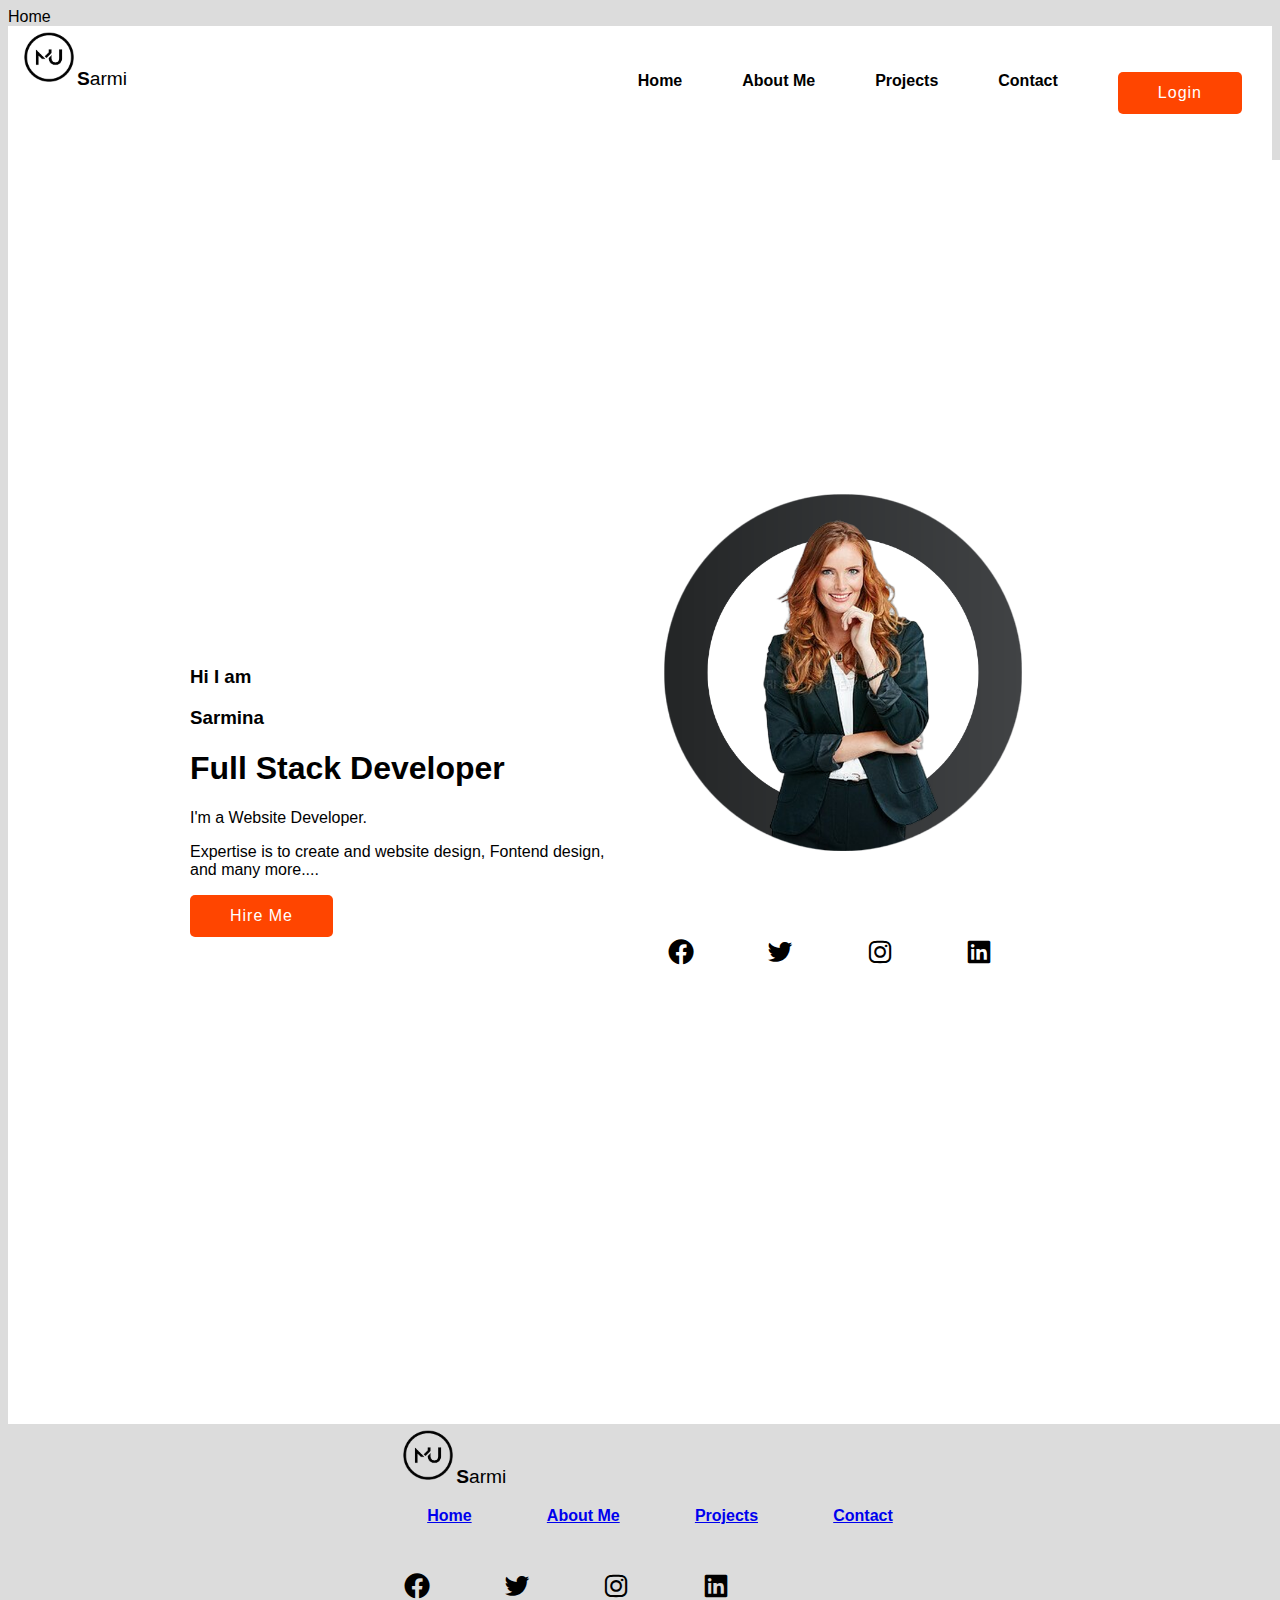
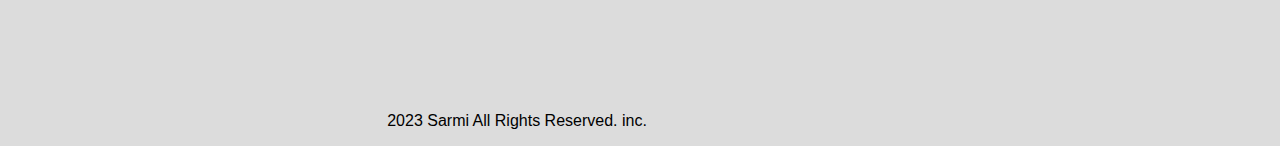
==== index.html @ 6db9610e "updated" ====
<!DOCTYPE html>
<html lang="en">
<head>
    <meta charset="UTF-8">
    <meta name="viewport" content="width=device-width, initial-scale=1.0">
    <title>nav</title>
    Home<link rel="stylesheet" href="Nav.css">
    <link href='https://unpkg.com/boxicons@2.1.4/css/boxicons.min.css' rel='stylesheet'>
</head>
<body>
    <nav>
        <div class="img1">
            <div><img src="mu_logo.png"><b>S</b>armi</div>
        </div>
        <ul>
            <li><a href="index.html" target="blank">Home</a></li>
            <li><a href="About.html" target="blank">About Me</a></li>
            <li><a href="Project.html" target="blank">Projects</a></li>
            <li><a href="Contact.html" target="blank">Contact</a></li>
            <li><a href="Login.html" target="blank" class="btn-box">Login</a></li>
        </ul>
    </nav>
    
    <section class="home">
        <div class="home.content">
            <h3>Hi I am</h3>
            <h3><span>Sarmina</span></h3>
            <h1>Full Stack Developer</h1>
            <p>I'm a Website Developer.<br></p>
            <p>Expertise is to create and website design, Fontend design, and many more....</p>
            <a href="#" class="btn-box">Hire Me</a>
        </div>
        <div class="girl-img">
            <img src="profile-pic.png">
            <div class="home-sci">
            <a href="#"><i class='bx bxl-facebook-circle'></i></a>
            <a href="#"><i class='bx bxl-twitter'></i></a>
            <a href="#"><i class='bx bxl-instagram'></i></a>
            <a href="#"><i class='bx bxl-linkedin-square'></i></a>
            </div>
        </div>
    </section>

    <section class="logo">
        <div class="img1">
            <div><img src="mu_logo.png"><b>S</b>armi</div>
        </div>
        <ul>
            <li><a href="index.html" target="blank">Home</a></li>
            <li><a href="About.html" target="blank">About Me</a></li>
            <li><a href="Project.html" target="blank">Projects</a></li>
            <li><a href="Contact.html" target="blank">Contact</a></li>
        </ul>
        <div class="home-sci">
            <a href="#"><i class='bx bxl-facebook-circle'></i></a>
            <a href="#"><i class='bx bxl-twitter'></i></a>
            <a href="#"><i class='bx bxl-instagram'></i></a>
            <a href="#"><i class='bx bxl-linkedin-square'></i></a>
        </div>
        <p>2023 Sarmi All Rights Reserved. inc.</p>
    </section>

    
</body>
</html>
---- Nav.css ----
.{
    margin: 0;
    padding: 0;
    box-sizing: border-box;
    scroll-behavior: smooth;
}
body{
    background-color: gainsboro;
    font-family: Arial, Helvetica, sans-serif;
}
nav{
    display: flex;
    justify-content: space-between;
    background-color:white;
}
nav ul{
    display: flex;
    list-style: none;
}
nav li{
    padding: 25px;
    margin: 5px;
}
nav li a{
    text-decoration: none;
    color:black;
    font-weight: bold;
    transition: 0.4s;
}
nav li :hover{
    color: black;
    transform: scale(1);
    background-color: blanchedalmond;
    padding: 10px;
    font-size: large;
}
img{
    width: 50px;
    height: 50px;
    padding: 3px;
    margin: auto;
    margin-left: 10px;
}
.img1{
    padding: 3px;
    font-size: larger;
}
.home{
    position: relative;
    width: 70%;
    justify-content: space-between;
    height: 60vh;
    background-size: cover;
    background-position: center;
    padding: 182px; 
    background-color: white;
}
.home-content{
    max-width: 400px;
}
.home-content h3{
    font-size: 60px;
    font-weight: 600;
}
.home-content h1{
    font-size: 70px;
    font-weight: 600;
    margin: -3px 0;
}
.home-content p{
    font-size: 40px;
}
.home-sci a{
    display: inline-flex;
    justify-content: center;
    align-items: center;
    width: 60px;
    height: 60px;
    background: transparent
    border: 2px transparent;
    border-radius: 60%;
    font-size: 30px;
    color: black;
    text-decoration: none;
    margin: 15px 35px 80px 0;
}
.home-sci a:hover{
    background: white;
    color:black;
    box-shadow: 0 0 20px black;
}
.btn-box{
    display: inline-block;
    padding: 12px 40px;
    background: orangered;
    border-radius: 5px;
    font-size: 16px;
    color: white;
    letter-spacing: 1px;
    text-decoration: none;
    font-weight: 400;
}
.btn-box:hover {
    box-shadow: 0 0 5px orange,
    0 0 25px orange, 0 0 50px orange,
    0 0 100px orange, 0 0 200px orange
}
section{
    padding:0 30%;
}
.home{
    position: relative;
    width:80%;
    height:100vh;
    display:flex;
    align-items: center;
    justify-content: space-between;
    gap: 30px;
}
.girl-img{
    width: 700px;
    height: 700px;
}
.girl-img img{
    width: 65%;
    height: 65%;
    object-fit: contain;
    font-size: larger;
}
ul {
    display: flex;
    list-style: none;
    font-weight: bold;
    text-decoration: none;
    justify-content: space-between;
}
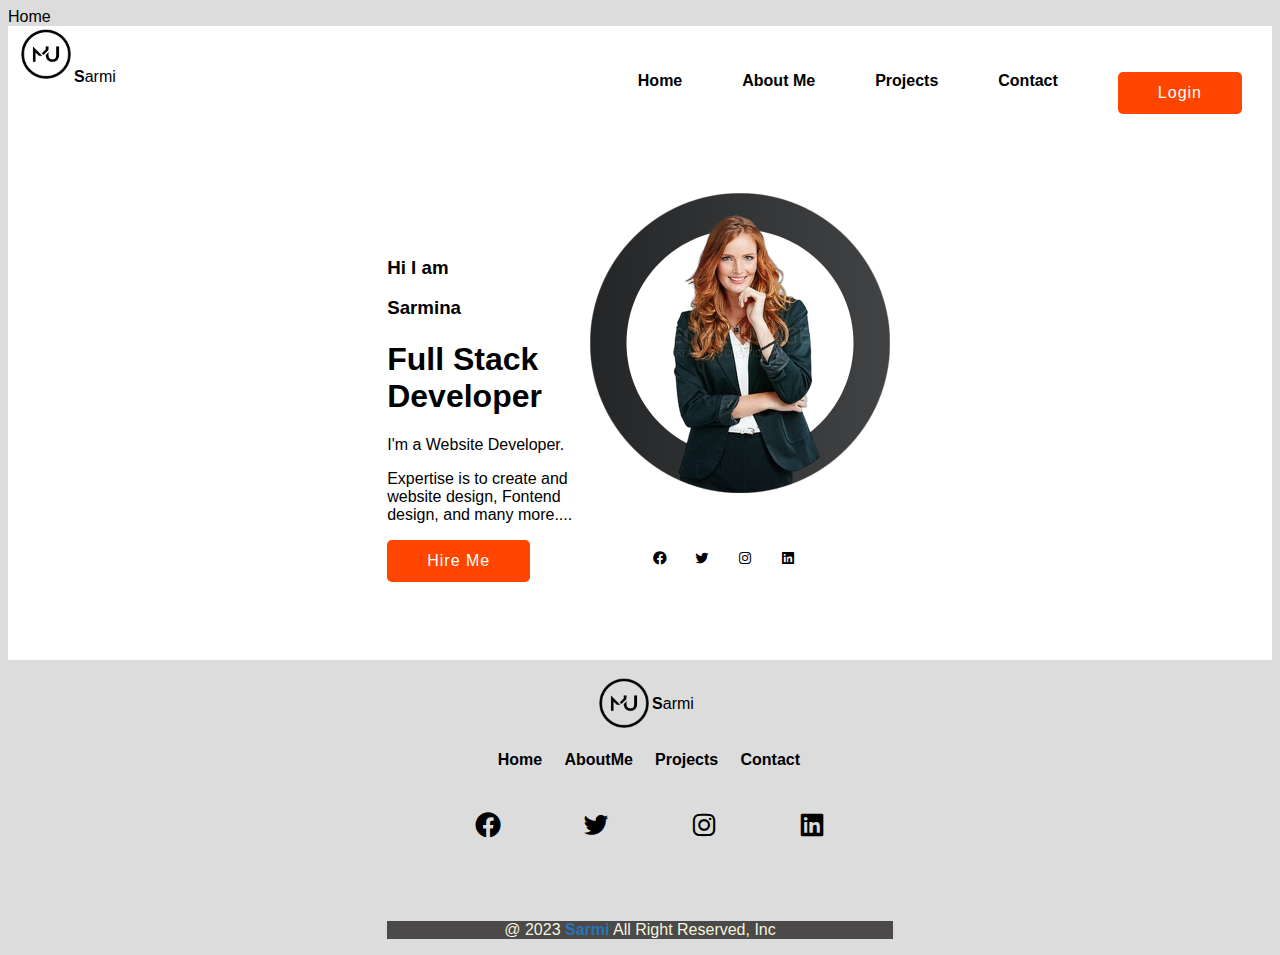
==== commit e5290012: "updated" ====
--- a/index.html
+++ b/index.html
@@ -32,32 +32,33 @@
         </div>
         <div class="girl-img">
             <img src="profile-pic.png">
-            <div class="home-sci">
-            <a href="#"><i class='bx bxl-facebook-circle'></i></a>
-            <a href="#"><i class='bx bxl-twitter'></i></a>
-            <a href="#"><i class='bx bxl-instagram'></i></a>
-            <a href="#"><i class='bx bxl-linkedin-square'></i></a>
+            <div class="home-sci1">
+                <a href="#"><i class='bx bxl-facebook-circle' style="color: black;"></i></a>&nbsp&nbsp&nbsp&nbsp&nbsp
+                <a href="#"><i class='bx bxl-twitter' style="color: black;"></i></a>&nbsp&nbsp&nbsp&nbsp&nbsp
+                <a href="#"><i class='bx bxl-instagram' style="color: black;"></i></a>&nbsp&nbsp&nbsp&nbsp&nbsp
+                <a href="#"><i class='bx bxl-linkedin-square' style="color: black;"></i></a>&nbsp&nbsp&nbsp&nbsp&nbsp
             </div>
         </div>
     </section>
 
     <section class="logo">
         <div class="img1">
-            <div><img src="mu_logo.png"><b>S</b>armi</div>
+            <div class="img2"><img src="mu_logo.png"></div>
+            <div class="img3"><b>S</b>armi</div>
         </div>
-        <ul>
-            <li><a href="index.html" target="blank">Home</a></li>
-            <li><a href="About.html" target="blank">About Me</a></li>
-            <li><a href="Project.html" target="blank">Projects</a></li>
-            <li><a href="Contact.html" target="blank">Contact</a></li>
+        <ul class="align">
+            <li><a class="s" href="index.html" target="blank">Home</a></li>&nbsp&nbsp&nbsp&nbsp&nbsp
+            <li><a  class="s"href="About.html" target="blank">AboutMe</a></li>&nbsp&nbsp&nbsp&nbsp&nbsp
+            <li><a class="s" href="Project.html" target="blank">Projects</a></li>&nbsp&nbsp&nbsp&nbsp&nbsp
+            <li><a class="s" href="Contact.html" target="blank">Contact</a></li>&nbsp&nbsp&nbsp&nbsp&nbsp
         </ul>
         <div class="home-sci">
-            <a href="#"><i class='bx bxl-facebook-circle'></i></a>
-            <a href="#"><i class='bx bxl-twitter'></i></a>
-            <a href="#"><i class='bx bxl-instagram'></i></a>
-            <a href="#"><i class='bx bxl-linkedin-square'></i></a>
+            <a href="#"><i class='bx bxl-facebook-circle' style="color: black;"></i></a>&nbsp&nbsp&nbsp&nbsp
+            <a href="#"><i class='bx bxl-twitter' style="color: black;"></i></a>&nbsp&nbsp&nbsp&nbsp
+            <a href="#"><i class='bx bxl-instagram' style="color: black;"></i></a>&nbsp&nbsp&nbsp&nbsp
+            <a href="#"><i class='bx bxl-linkedin-square' style="color: black;"></i></a>&nbsp&nbsp&nbsp&nbsp
         </div>
-        <p>2023 Sarmi All Rights Reserved. inc.</p>
+        <p class="under">@ 2023 <a href="#" class="sarmi"><b>Sarmi</b></a> All Right Reserved, Inc  </p>
     </section>
 
     
--- a/Nav.css
+++ b/Nav.css
@@ -1,9 +1,3 @@
-.{
-    margin: 0;
-    padding: 0;
-    box-sizing: border-box;
-    scroll-behavior: smooth;
-}
 body{
     background-color: gainsboro;
     font-family: Arial, Helvetica, sans-serif;
@@ -42,33 +36,21 @@
     margin-left: 10px;
 }
 .img1{
-    padding: 3px;
-    font-size: larger;
+    display: flex;
+    justify-content: center;
+}
+.img2{
+    margin-top: 15px;
+}
+.img3{
+    margin-top: 35px;
 }
 .home{
     position: relative;
-    width: 70%;
     justify-content: space-between;
-    height: 60vh;
     background-size: cover;
     background-position: center;
-    padding: 182px; 
     background-color: white;
-}
-.home-content{
-    max-width: 400px;
-}
-.home-content h3{
-    font-size: 60px;
-    font-weight: 600;
-}
-.home-content h1{
-    font-size: 70px;
-    font-weight: 600;
-    margin: -3px 0;
-}
-.home-content p{
-    font-size: 40px;
 }
 .home-sci a{
     display: inline-flex;
@@ -82,7 +64,7 @@
     font-size: 30px;
     color: black;
     text-decoration: none;
-    margin: 15px 35px 80px 0;
+    margin: 10px 20px 50px 0;
 }
 .home-sci a:hover{
     background: white;
@@ -110,22 +92,21 @@
 }
 .home{
     position: relative;
-    width:80%;
-    height:100vh;
+    height:500px;
     display:flex;
     align-items: center;
     justify-content: space-between;
-    gap: 30px;
 }
 .girl-img{
     width: 700px;
     height: 700px;
 }
 .girl-img img{
-    width: 65%;
-    height: 65%;
+    width: 300px;
+    height: 400px;
     object-fit: contain;
     font-size: larger;
+    margin-top: 80px;
 }
 ul {
     display: flex;
@@ -134,3 +115,35 @@
     text-decoration: none;
     justify-content: space-between;
 }
+.home-sci1{
+    text-align: center;
+}
+.home.content{
+    margin-top: 0;
+}
+.home-sci{
+    display: flex;
+    justify-content: center;
+    font-size: 30px;
+    color: black;
+    margin-left: 74px;
+    
+}
+.under{
+    text-align: center;
+    background-color: rgb(75, 73, 73);
+    color: beige;  
+}
+.align{
+    display: flex;
+    justify-content: center;
+    list-style: none;
+ }
+ .s{
+    text-decoration: none;
+    color: black;
+}
+.sarmi{
+    text-decoration: none;
+    color: rgb(39, 116, 183);
+}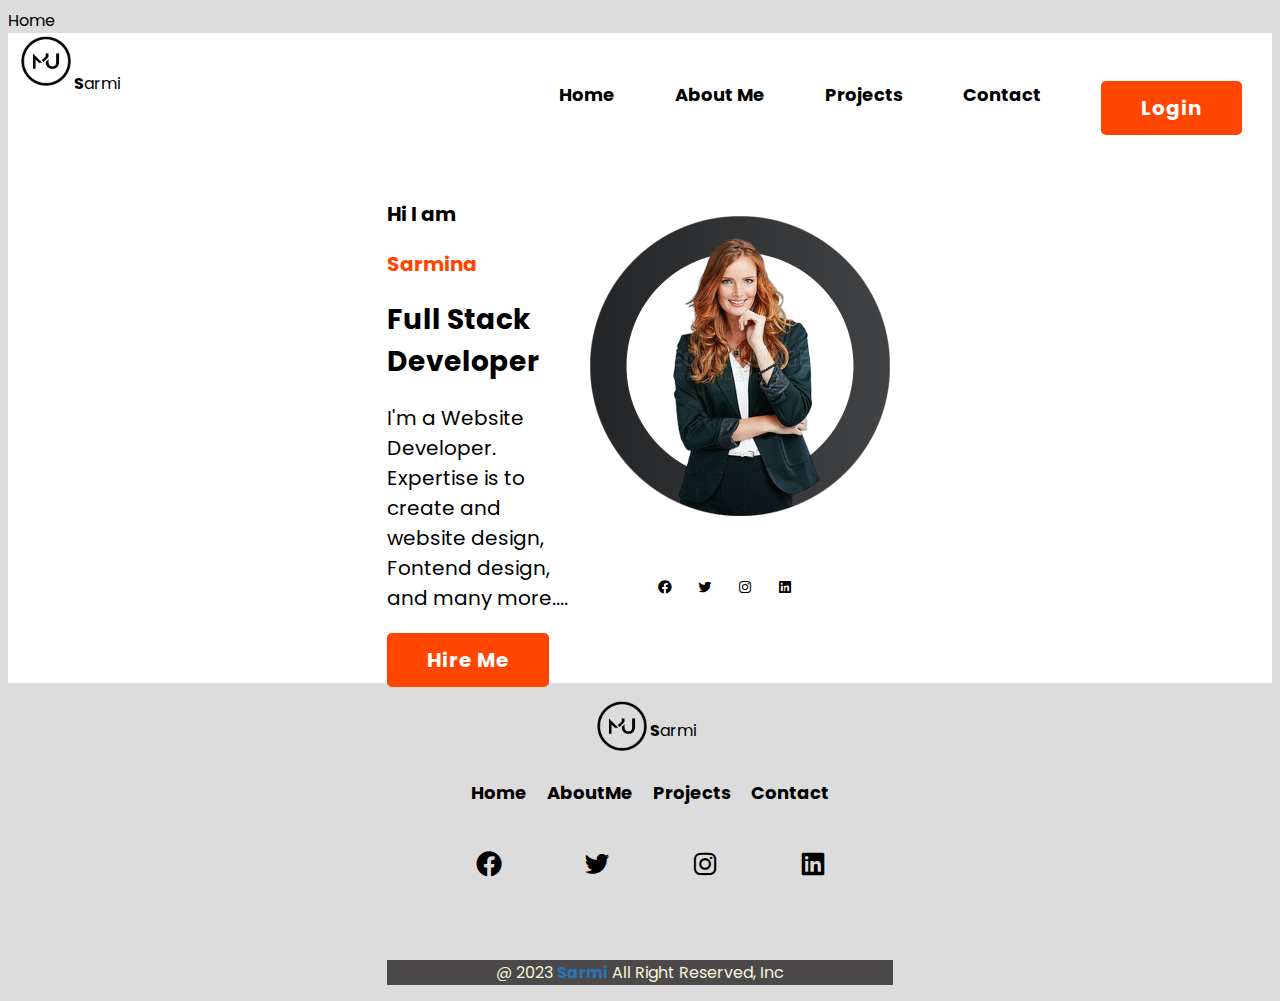
==== commit 9eb95e70: "new updates" ====
--- a/index.html
+++ b/index.html
@@ -6,6 +6,9 @@
     <title>nav</title>
     Home<link rel="stylesheet" href="Nav.css">
     <link href='https://unpkg.com/boxicons@2.1.4/css/boxicons.min.css' rel='stylesheet'>
+    <style>
+        @import url('https://fonts.googleapis.com/css2?family=Poppins:wght@100&display=swap');
+      </style>
 </head>
 <body>
     <nav>
@@ -26,8 +29,8 @@
             <h3>Hi I am</h3>
             <h3><span>Sarmina</span></h3>
             <h1>Full Stack Developer</h1>
-            <p>I'm a Website Developer.<br></p>
-            <p>Expertise is to create and website design, Fontend design, and many more....</p>
+            <div class="para"><p>I'm a Website Developer.<br>
+               Expertise is to create and website design, Fontend design, and many more....</p></div>
             <a href="#" class="btn-box">Hire Me</a>
         </div>
         <div class="girl-img">
--- a/Nav.css
+++ b/Nav.css
@@ -1,6 +1,11 @@
+@media (max-width:820px){
+    .home.content{
+        display: block;
+    }
+}
 body{
     background-color: gainsboro;
-    font-family: Arial, Helvetica, sans-serif;
+    font-family: 'Poppins', sans-serif;
 }
 nav{
     display: flex;
@@ -26,7 +31,7 @@
     transform: scale(1);
     background-color: blanchedalmond;
     padding: 10px;
-    font-size: large;
+    font-size: larger;
 }
 img{
     width: 50px;
@@ -76,11 +81,11 @@
     padding: 12px 40px;
     background: orangered;
     border-radius: 5px;
-    font-size: 16px;
+    font-size: 20px;
     color: white;
     letter-spacing: 1px;
     text-decoration: none;
-    font-weight: 400;
+    font-weight: bold;
 }
 .btn-box:hover {
     box-shadow: 0 0 5px orange,
@@ -89,6 +94,18 @@
 }
 section{
     padding:0 30%;
+}
+h3{
+    font-size: 20px;
+}
+h1{
+    font-size: 28px;
+}
+span{
+    color: orangered;
+}
+.para{
+    font-size: 20px;
 }
 .home{
     position: relative;
@@ -111,6 +128,7 @@
 ul {
     display: flex;
     list-style: none;
+    font-size: 18px;
     font-weight: bold;
     text-decoration: none;
     justify-content: space-between;
@@ -127,12 +145,11 @@
     font-size: 30px;
     color: black;
     margin-left: 74px;
-    
 }
 .under{
     text-align: center;
     background-color: rgb(75, 73, 73);
-    color: beige;  
+    color: beige; 
 }
 .align{
     display: flex;
@@ -146,4 +163,9 @@
 .sarmi{
     text-decoration: none;
     color: rgb(39, 116, 183);
-}+}
+/* @media (max-width:820px){
+    .home.content{
+        display: block;
+    }
+} */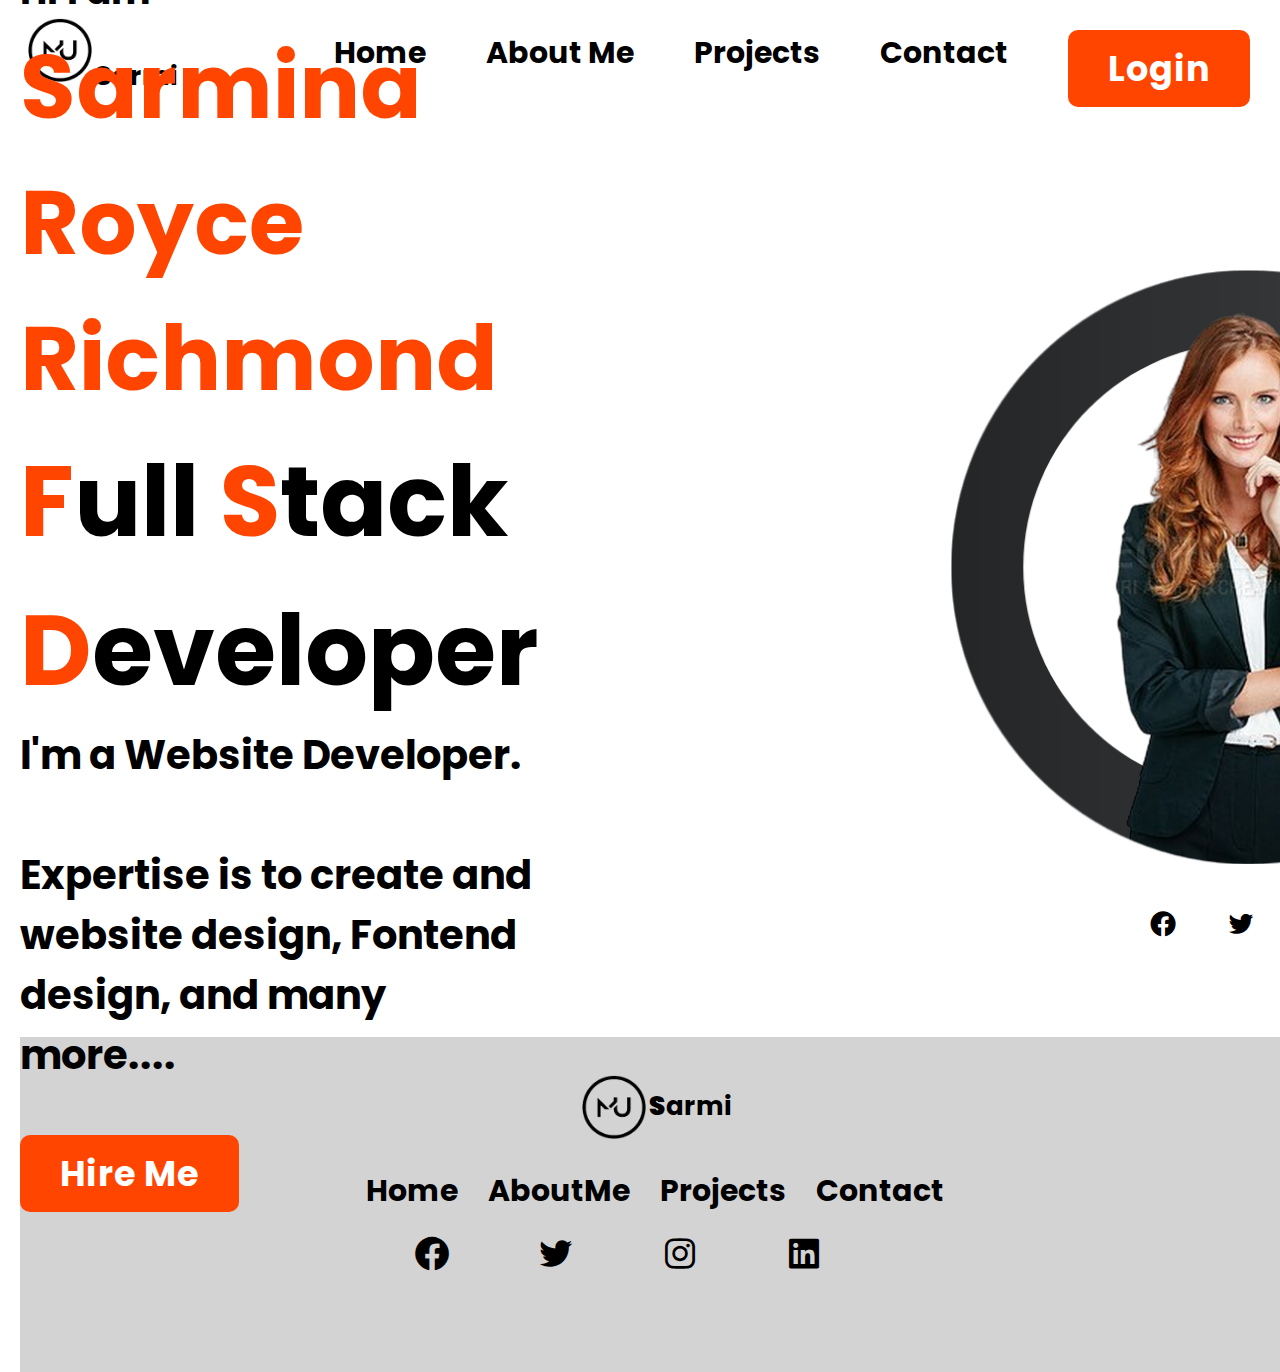
==== commit 3dc8767c: "files updated" ====
--- a/index.html
+++ b/index.html
@@ -4,11 +4,11 @@
     <meta charset="UTF-8">
     <meta name="viewport" content="width=device-width, initial-scale=1.0">
     <title>nav</title>
-    Home<link rel="stylesheet" href="Nav.css">
+    <link rel="stylesheet" href="Nav.css">
     <link href='https://unpkg.com/boxicons@2.1.4/css/boxicons.min.css' rel='stylesheet'>
     <style>
-        @import url('https://fonts.googleapis.com/css2?family=Poppins:wght@100&display=swap');
-      </style>
+        @import url('https://fonts.googleapis.com/css2?family=Poppins:wght@300&display=swap');
+    </style>
 </head>
 <body>
     <nav>
@@ -26,11 +26,18 @@
     
     <section class="home">
         <div class="home.content">
+            <div class="header1">
             <h3>Hi I am</h3>
-            <h3><span>Sarmina</span></h3>
-            <h1>Full Stack Developer</h1>
-            <div class="para"><p>I'm a Website Developer.<br>
-               Expertise is to create and website design, Fontend design, and many more....</p></div>
+            </div>
+            <div class="header2">
+            <h1>Sarmina Royce Richmond</h1>
+            </div>
+            <div class="header3">
+            <h2><span>F</span>ull <span>S</span>tack <span>D</span>eveloper</h2>
+            </div>
+            <div class="para"><p>I'm a Website Developer.<br><br>
+               Expertise is to create and website design,
+               Fontend design, and many more....</p></div><br><br>
             <a href="#" class="btn-box">Hire Me</a>
         </div>
         <div class="girl-img">
@@ -45,6 +52,7 @@
     </section>
 
     <section class="logo">
+        <div class="footer">
         <div class="img1">
             <div class="img2"><img src="mu_logo.png"></div>
             <div class="img3"><b>S</b>armi</div>
@@ -61,7 +69,8 @@
             <a href="#"><i class='bx bxl-instagram' style="color: black;"></i></a>&nbsp&nbsp&nbsp&nbsp
             <a href="#"><i class='bx bxl-linkedin-square' style="color: black;"></i></a>&nbsp&nbsp&nbsp&nbsp
         </div>
-        <p class="under">@ 2023 <a href="#" class="sarmi"><b>Sarmi</b></a> All Right Reserved, Inc  </p>
+        <!-- <p class="under">@ 2023 <a href="#" class="sarmi"><b>Sarmi</b></a> All Right Reserved, Inc  </p> -->
+        </div>
     </section>
 
     
--- a/Nav.css
+++ b/Nav.css
@@ -4,8 +4,14 @@
     }
 }
 body{
-    background-color: gainsboro;
+    /* background-color: gainsboro; */
     font-family: 'Poppins', sans-serif;
+}
+*{
+    margin: 0;
+    /* padding: 0; */
+    box-sizing: border-box;
+    /* scroll-behavior: smooth; */
 }
 nav{
     display: flex;
@@ -15,6 +21,7 @@
 nav ul{
     display: flex;
     list-style: none;
+    font-size: 30px;
 }
 nav li{
     padding: 25px;
@@ -29,30 +36,41 @@
 nav li :hover{
     color: black;
     transform: scale(1);
-    background-color: blanchedalmond;
-    padding: 10px;
+    background-color: lightcoral;
+    color: white;
+    padding: 15px;
+    border-radius: 10px;
     font-size: larger;
 }
 img{
-    width: 50px;
-    height: 50px;
+    width: 70px;
+    height: 70px;
     padding: 3px;
     margin: auto;
     margin-left: 10px;
 }
+.footer{
+    background-color: lightgray;
+    height: 335px;
+}
 .img1{
     display: flex;
     justify-content: center;
+    font-weight: bold;
+    font-size: 26px;
+    padding: 15px;
 }
 .img2{
-    margin-top: 15px;
+    margin-top: 20px;
 }
 .img3{
     margin-top: 35px;
+    font-size: 26px;
 }
 .home{
-    position: relative;
-    justify-content: space-between;
+    width: 100%;
+    /* position: relative;
+    justify-content: space-between; */
     background-size: cover;
     background-position: center;
     background-color: white;
@@ -63,10 +81,10 @@
     align-items: center;
     width: 60px;
     height: 60px;
-    background: transparent
+    background: transparent;
     border: 2px transparent;
     border-radius: 60%;
-    font-size: 30px;
+    font-size: 40px;
     color: black;
     text-decoration: none;
     margin: 10px 20px 50px 0;
@@ -80,8 +98,8 @@
     display: inline-block;
     padding: 12px 40px;
     background: orangered;
-    border-radius: 5px;
-    font-size: 20px;
+    border-radius: 10px;
+    font-size: 35px;
     color: white;
     letter-spacing: 1px;
     text-decoration: none;
@@ -93,34 +111,40 @@
     0 0 100px orange, 0 0 200px orange
 }
 section{
-    padding:0 30%;
+    /* padding:0 30%; */
+    margin-left: 20px;
 }
-h3{
-    font-size: 20px;
+.header1{
+    font-size: 32px;
 }
-h1{
-    font-size: 28px;
+.header2{
+    font-size: 45px;
+    color: orangered;
+}
+.header3{
+    font-size: 66px;
 }
 span{
     color: orangered;
 }
 .para{
-    font-size: 20px;
+    font-size: 40px;
+    font-weight: bold;
 }
 .home{
     position: relative;
-    height:500px;
+    height:900px;
     display:flex;
     align-items: center;
-    justify-content: space-between;
 }
 .girl-img{
-    width: 700px;
-    height: 700px;
+    width: 800px;
+    height: 800px;
+    margin-left: 400px;
 }
 .girl-img img{
-    width: 300px;
-    height: 400px;
+    width: 600px;
+    height: 600px;
     object-fit: contain;
     font-size: larger;
     margin-top: 80px;
@@ -128,23 +152,22 @@
 ul {
     display: flex;
     list-style: none;
-    font-size: 18px;
+    font-size: 30px;
     font-weight: bold;
     text-decoration: none;
     justify-content: space-between;
+    color: blanchedalmond;
 }
 .home-sci1{
-    text-align: center;
-}
-.home.content{
-    margin-top: 0;
+   font-size: 30px;
+    margin-left: 180px;
+    padding: 30px;
 }
 .home-sci{
     display: flex;
     justify-content: center;
-    font-size: 30px;
+    font-size: 40px;
     color: black;
-    margin-left: 74px;
 }
 .under{
     text-align: center;
@@ -160,10 +183,10 @@
     text-decoration: none;
     color: black;
 }
-.sarmi{
+/* .sarmi{
     text-decoration: none;
     color: rgb(39, 116, 183);
-}
+} */
 /* @media (max-width:820px){
     .home.content{
         display: block;
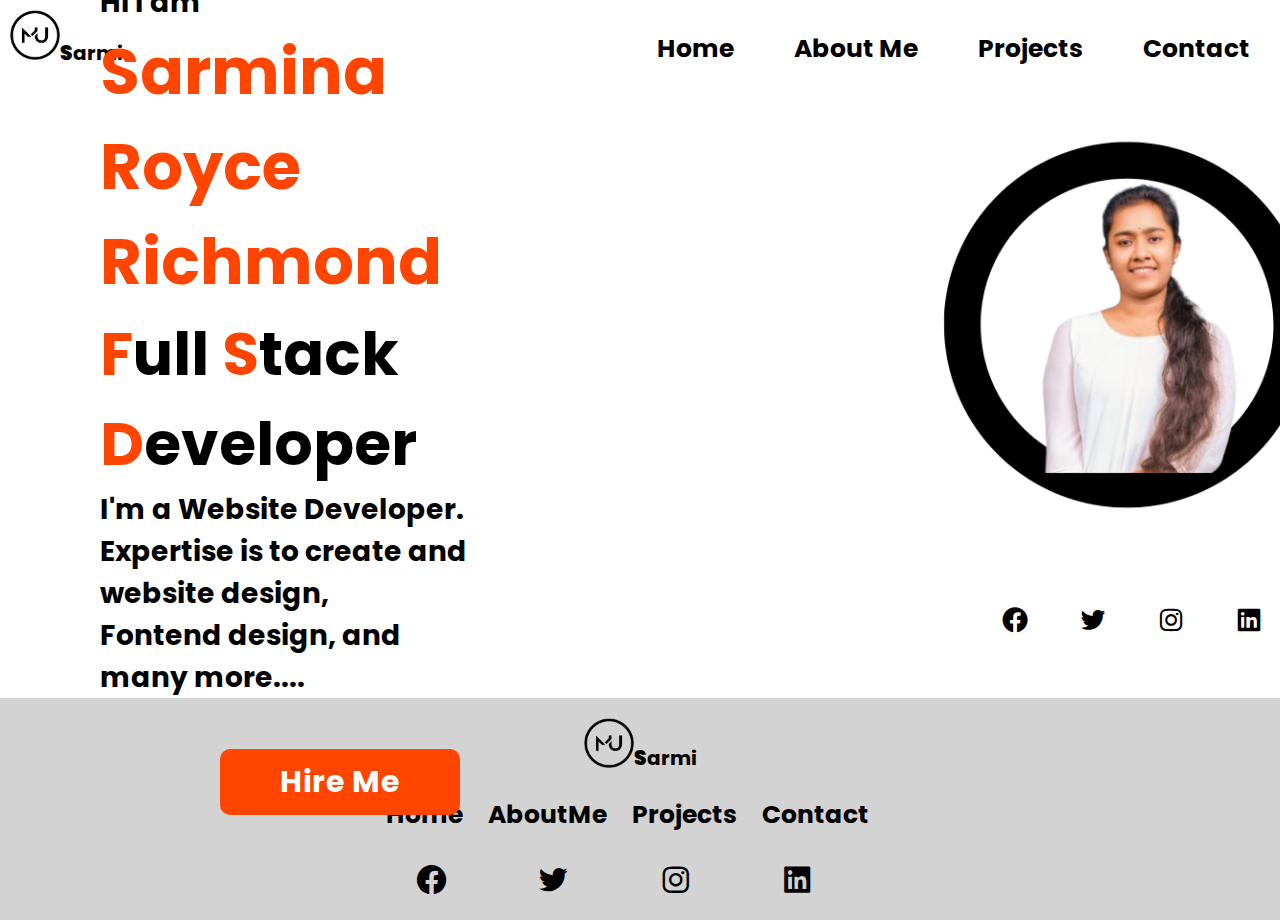
==== commit 6e19e797: "files modified" ====
--- a/index.html
+++ b/index.html
@@ -15,12 +15,12 @@
         <div class="img1">
             <div><img src="mu_logo.png"><b>S</b>armi</div>
         </div>
-        <ul>
+        <ul class="top">
             <li><a href="index.html" target="blank">Home</a></li>
             <li><a href="About.html" target="blank">About Me</a></li>
             <li><a href="Project.html" target="blank">Projects</a></li>
             <li><a href="Contact.html" target="blank">Contact</a></li>
-            <li><a href="Login.html" target="blank" class="btn-box">Login</a></li>
+            <!-- <li><a href="Login.html" target="blank" class="btn-box">Login</a></li> -->
         </ul>
     </nav>
     
@@ -35,18 +35,19 @@
             <div class="header3">
             <h2><span>F</span>ull <span>S</span>tack <span>D</span>eveloper</h2>
             </div>
-            <div class="para"><p>I'm a Website Developer.<br><br>
-               Expertise is to create and website design,
+            <div class="para"><p>I'm a Website Developer.<br>
+               Expertise is to create and website design,<br>
                Fontend design, and many more....</p></div><br><br>
-            <a href="#" class="btn-box">Hire Me</a>
+            <a href="Contact.html" class="btn-box">Hire Me</a>
+        </div>
         </div>
         <div class="girl-img">
-            <img src="profile-pic.png">
+            <img src="profile-photo.png">
             <div class="home-sci1">
-                <a href="#"><i class='bx bxl-facebook-circle' style="color: black;"></i></a>&nbsp&nbsp&nbsp&nbsp&nbsp
-                <a href="#"><i class='bx bxl-twitter' style="color: black;"></i></a>&nbsp&nbsp&nbsp&nbsp&nbsp
-                <a href="#"><i class='bx bxl-instagram' style="color: black;"></i></a>&nbsp&nbsp&nbsp&nbsp&nbsp
-                <a href="#"><i class='bx bxl-linkedin-square' style="color: black;"></i></a>&nbsp&nbsp&nbsp&nbsp&nbsp
+                <a href="https://web.facebook.com/login/?_rdc=1&_rdr"><i class='bx bxl-facebook-circle' style="color: black;"></i></a>&nbsp&nbsp&nbsp&nbsp&nbsp
+                <a href="http://www.discardless.eu/twitter.com/login62b1.html?lang=en-gb"><i class='bx bxl-twitter' style="color: black;"></i></a>&nbsp&nbsp&nbsp&nbsp&nbsp
+                <a href="https://www.instagram.com/accounts/login/?hl=en"><i class='bx bxl-instagram' style="color: black;"></i></a>&nbsp&nbsp&nbsp&nbsp&nbsp
+                <a href="https://www.linkedin.com/login"><i class='bx bxl-linkedin-square' style="color: black;"></i></a>&nbsp&nbsp&nbsp&nbsp&nbsp
             </div>
         </div>
     </section>
@@ -59,15 +60,15 @@
         </div>
         <ul class="align">
             <li><a class="s" href="index.html" target="blank">Home</a></li>&nbsp&nbsp&nbsp&nbsp&nbsp
-            <li><a  class="s"href="About.html" target="blank">AboutMe</a></li>&nbsp&nbsp&nbsp&nbsp&nbsp
+            <li><a class="s" href="About.html" target="blank">AboutMe</a></li>&nbsp&nbsp&nbsp&nbsp&nbsp
             <li><a class="s" href="Project.html" target="blank">Projects</a></li>&nbsp&nbsp&nbsp&nbsp&nbsp
             <li><a class="s" href="Contact.html" target="blank">Contact</a></li>&nbsp&nbsp&nbsp&nbsp&nbsp
         </ul>
         <div class="home-sci">
-            <a href="#"><i class='bx bxl-facebook-circle' style="color: black;"></i></a>&nbsp&nbsp&nbsp&nbsp
-            <a href="#"><i class='bx bxl-twitter' style="color: black;"></i></a>&nbsp&nbsp&nbsp&nbsp
-            <a href="#"><i class='bx bxl-instagram' style="color: black;"></i></a>&nbsp&nbsp&nbsp&nbsp
-            <a href="#"><i class='bx bxl-linkedin-square' style="color: black;"></i></a>&nbsp&nbsp&nbsp&nbsp
+            <a href="https://web.facebook.com/login/?_rdc=1&_rdr"><i class='bx bxl-facebook-circle' style="color: black;"></i></a>&nbsp&nbsp&nbsp&nbsp
+            <a href="http://www.discardless.eu/twitter.com/login62b1.html?lang=en-gb"><i class='bx bxl-twitter' style="color: black;"></i></a>&nbsp&nbsp&nbsp&nbsp
+            <a href="https://www.instagram.com/accounts/login/?hl=en"><i class='bx bxl-instagram' style="color: black;"></i></a>&nbsp&nbsp&nbsp&nbsp
+            <a href="https://www.linkedin.com/login"><i class='bx bxl-linkedin-square' style="color: black;"></i></a>&nbsp&nbsp&nbsp&nbsp
         </div>
         <!-- <p class="under">@ 2023 <a href="#" class="sarmi"><b>Sarmi</b></a> All Right Reserved, Inc  </p> -->
         </div>
--- a/Nav.css
+++ b/Nav.css
@@ -4,28 +4,27 @@
     }
 }
 body{
-    /* background-color: gainsboro; */
     font-family: 'Poppins', sans-serif;
 }
 *{
     margin: 0;
-    /* padding: 0; */
     box-sizing: border-box;
-    /* scroll-behavior: smooth; */
 }
 nav{
     display: flex;
     justify-content: space-between;
     background-color:white;
 }
-nav ul{
+.top{
     display: flex;
     list-style: none;
-    font-size: 30px;
+    font-size: 25px;
+    text-decoration: none;
+    justify-content: space-between;
 }
 nav li{
-    padding: 25px;
-    margin: 5px;
+    padding: 20px;
+    margin: 10px;
 }
 nav li a{
     text-decoration: none;
@@ -38,56 +37,58 @@
     transform: scale(1);
     background-color: lightcoral;
     color: white;
-    padding: 15px;
+    padding: 10px;
     border-radius: 10px;
     font-size: larger;
 }
 img{
-    width: 70px;
-    height: 70px;
-    padding: 3px;
-    margin: auto;
-    margin-left: 10px;
+    width: 50px;
+    height: 50px;
 }
+/* .logo{
+    width: 100%;
+} */
 .footer{
     background-color: lightgray;
-    height: 335px;
+    width: 100%;
 }
 .img1{
     display: flex;
     justify-content: center;
     font-weight: bold;
-    font-size: 26px;
-    padding: 15px;
+    font-size: 20px;
+    padding: 10px;
 }
 .img2{
-    margin-top: 20px;
+    margin-top: 10px;
 }
 .img3{
     margin-top: 35px;
-    font-size: 26px;
+    font-size: 20px;
+}
+.home.content{
+    width: 100%;
 }
 .home{
+    position: relative;
+    height: 600px;
+    display:flex;
     width: 100%;
-    /* position: relative;
-    justify-content: space-between; */
-    background-size: cover;
-    background-position: center;
-    background-color: white;
+    align-items: center;    
+    margin-left: 100px;
 }
 .home-sci a{
     display: inline-flex;
     justify-content: center;
     align-items: center;
-    width: 60px;
-    height: 60px;
-    background: transparent;
+    width: 70px;
+    height: 70px;
+    /* background: transparent; */
     border: 2px transparent;
-    border-radius: 60%;
-    font-size: 40px;
+    border-radius: 50%;
+    font-size: 35px;
     color: black;
     text-decoration: none;
-    margin: 10px 20px 50px 0;
 }
 .home-sci a:hover{
     background: white;
@@ -96,63 +97,54 @@
 }
 .btn-box{
     display: inline-block;
-    padding: 12px 40px;
+    padding: 10px 60px;
     background: orangered;
     border-radius: 10px;
-    font-size: 35px;
+    font-size: 30px;
     color: white;
+    margin-left: 120px;
     letter-spacing: 1px;
     text-decoration: none;
-    font-weight: bold;
+    font-weight: bolder;
 }
 .btn-box:hover {
     box-shadow: 0 0 5px orange,
     0 0 25px orange, 0 0 50px orange,
     0 0 100px orange, 0 0 200px orange
 }
-section{
-    /* padding:0 30%; */
-    margin-left: 20px;
-}
 .header1{
-    font-size: 32px;
+    font-size: 24px;
 }
 .header2{
-    font-size: 45px;
+    font-size: 32px;
     color: orangered;
 }
 .header3{
-    font-size: 66px;
+    font-size: 40px;
 }
 span{
     color: orangered;
 }
 .para{
-    font-size: 40px;
+    font-size: 28px;
     font-weight: bold;
 }
-.home{
-    position: relative;
-    height:900px;
-    display:flex;
-    align-items: center;
-}
 .girl-img{
-    width: 800px;
-    height: 800px;
-    margin-left: 400px;
+    width: 750px;
+    height: 750px;
+    margin-left: 350px;
 }
 .girl-img img{
-    width: 600px;
-    height: 600px;
+    width: 540px;
+    height: 540px;
     object-fit: contain;
     font-size: larger;
-    margin-top: 80px;
+    margin-top: 30px;
 }
 ul {
     display: flex;
     list-style: none;
-    font-size: 30px;
+    font-size: 25px;
     font-weight: bold;
     text-decoration: none;
     justify-content: space-between;
@@ -160,24 +152,24 @@
 }
 .home-sci1{
    font-size: 30px;
-    margin-left: 180px;
-    padding: 30px;
+    margin-left: 160px;
 }
 .home-sci{
     display: flex;
     justify-content: center;
-    font-size: 40px;
+    font-size: 50px;
     color: black;
 }
-.under{
+/* .under{
     text-align: center;
     background-color: rgb(75, 73, 73);
     color: beige; 
-}
+} */
 .align{
     display: flex;
     justify-content: center;
     list-style: none;
+    padding: 10px;
  }
  .s{
     text-decoration: none;
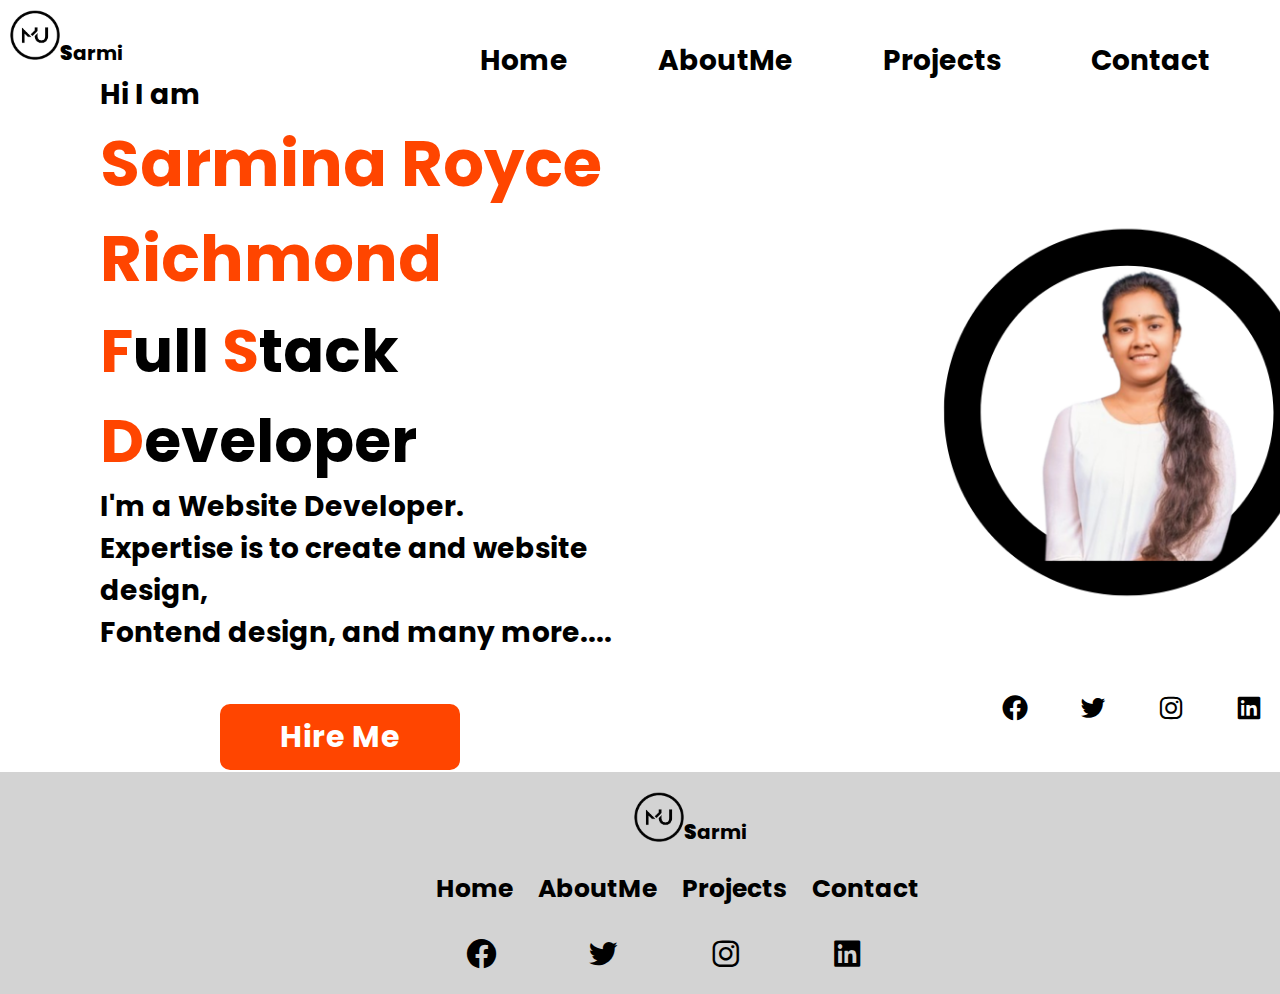
==== commit 1bf6bfd1: "files updated" ====
--- a/index.html
+++ b/index.html
@@ -15,12 +15,11 @@
         <div class="img1">
             <div><img src="mu_logo.png"><b>S</b>armi</div>
         </div>
-        <ul class="top">
-            <li><a href="index.html" target="blank">Home</a></li>
-            <li><a href="About.html" target="blank">About Me</a></li>
-            <li><a href="Project.html" target="blank">Projects</a></li>
-            <li><a href="Contact.html" target="blank">Contact</a></li>
-            <!-- <li><a href="Login.html" target="blank" class="btn-box">Login</a></li> -->
+        <ul class="align">
+            <li><a class="s" href="index.html" target="blank">Home</a></li>&nbsp&nbsp&nbsp&nbsp&nbsp
+            <li><a  class="s"href="About.html" target="blank">AboutMe</a></li>&nbsp&nbsp&nbsp&nbsp&nbsp
+            <li><a class="s" href="Project.html" target="blank">Projects</a></li>&nbsp&nbsp&nbsp&nbsp&nbsp
+            <li><a class="s" href="Contact.html" target="blank">Contact</a></li>&nbsp&nbsp&nbsp&nbsp&nbsp
         </ul>
     </nav>
     
@@ -50,7 +49,7 @@
                 <a href="https://www.linkedin.com/login"><i class='bx bxl-linkedin-square' style="color: black;"></i></a>&nbsp&nbsp&nbsp&nbsp&nbsp
             </div>
         </div>
-    </section>
+    </section><br><br>
 
     <section class="logo">
         <div class="footer">
--- a/Nav.css
+++ b/Nav.css
@@ -1,6 +1,11 @@
-@media (max-width:820px){
-    .home.content{
-        display: block;
+@media only screen and(max-width:820px){
+    main{
+        justify-content: space-between;
+    }
+}
+@media only screen and(max-width:820px){
+    body{
+        font-size: 28px;
     }
 }
 body{
@@ -14,6 +19,11 @@
     display: flex;
     justify-content: space-between;
     background-color:white;
+}
+nav ul{
+    display: flex;
+    list-style: none;
+    font-size: 28px;
 }
 .top{
     display: flex;
@@ -50,7 +60,9 @@
 } */
 .footer{
     background-color: lightgray;
-    width: 100%;
+    /* width: 100%; */
+    /* margin-left: -55px; */
+    margin-right: -100px;
 }
 .img1{
     display: flex;
@@ -130,17 +142,24 @@
     font-weight: bold;
 }
 .girl-img{
-    width: 750px;
-    height: 750px;
+    /* width: 750px;
+    height: 559px;
     margin-left: 350px;
-}
+    border: 1px solid;
+    margin-bottom: 70px; */
+    margin-left: 170px;
+    
+} 
 .girl-img img{
     width: 540px;
     height: 540px;
     object-fit: contain;
     font-size: larger;
     margin-top: 30px;
-}
+    /* margin-left: 100px; */
+    /* border: 1px solid; */
+}
+
 ul {
     display: flex;
     list-style: none;
